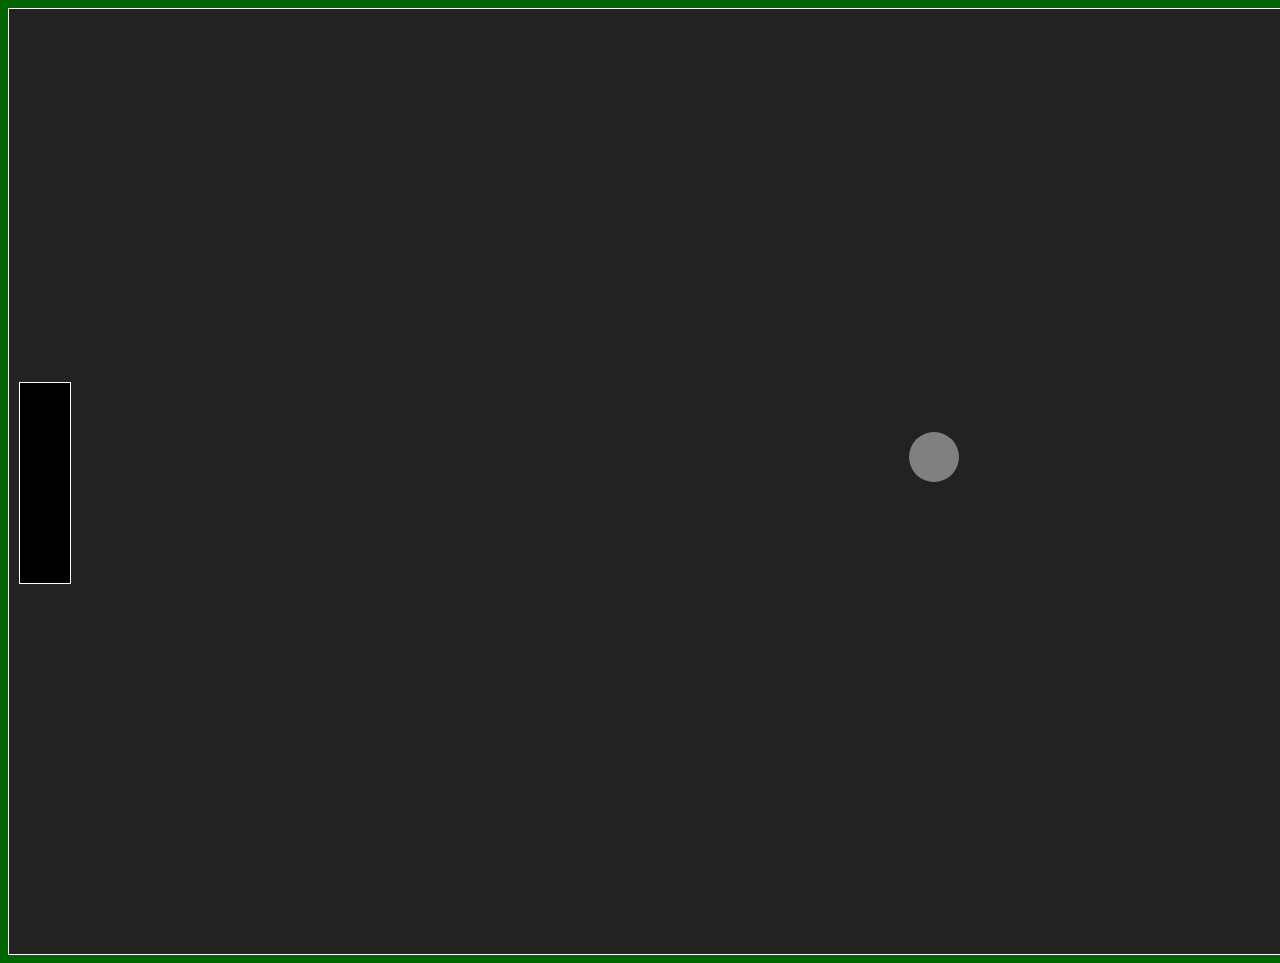
==== asd-projects/pong/index.html @ a3a59320 "added html and some css for pong - general layout mostly finished for the play screen" ====
<!DOCTYPE html>
<html>
  <head>
    <title>Title</title>
    <!-- Load CSS files -->
    <link rel="stylesheet" type="text/css" href="index.css">
    
    <!-- Load JavaScript files -->
    <script src="jquery.min.js"></script>
    <script src="index.js"></script>
  </head>
  
  <body>
    <div id='board'>
      <div id='leftPaddle'></div>
      <div id='rightPaddle'></div>
      <div id='ball'></div>
      <div id='p1Score'></div>
      <div id='p2Score'></div>
    </div>

  </body>
</html>
---- asd-projects/pong/index.css ----
body {
  background-color: darkgreen;
}

#board {
  width: 1900px;
  height: 945px;
  border: 1px solid white;
  background-color: rgb(34, 34, 34);
  position: relative;
}

#leftPaddle {
  background-color: rgb(0, 0, 0);
  border: 1px solid rgb(255, 255, 255);
  width: 50px;
  height: 200px;
  position: absolute;
  left: 10px;
  top: 372.5px;
}

#rightPaddle {
  background-color: rgb(255, 255, 255);
  border: 1px solid rgb(0, 0, 0);
  width: 50px;
  height: 200px;
  position: absolute;
  right: 10px;
  top: 372.5px;
}

#ball {
  background-color: rgb(128, 128, 128);
  border-radius: 50%;
  width: 50px;
  height: 50px;
  position: absolute;
  left: 900px;
  top: 422.5px;
}
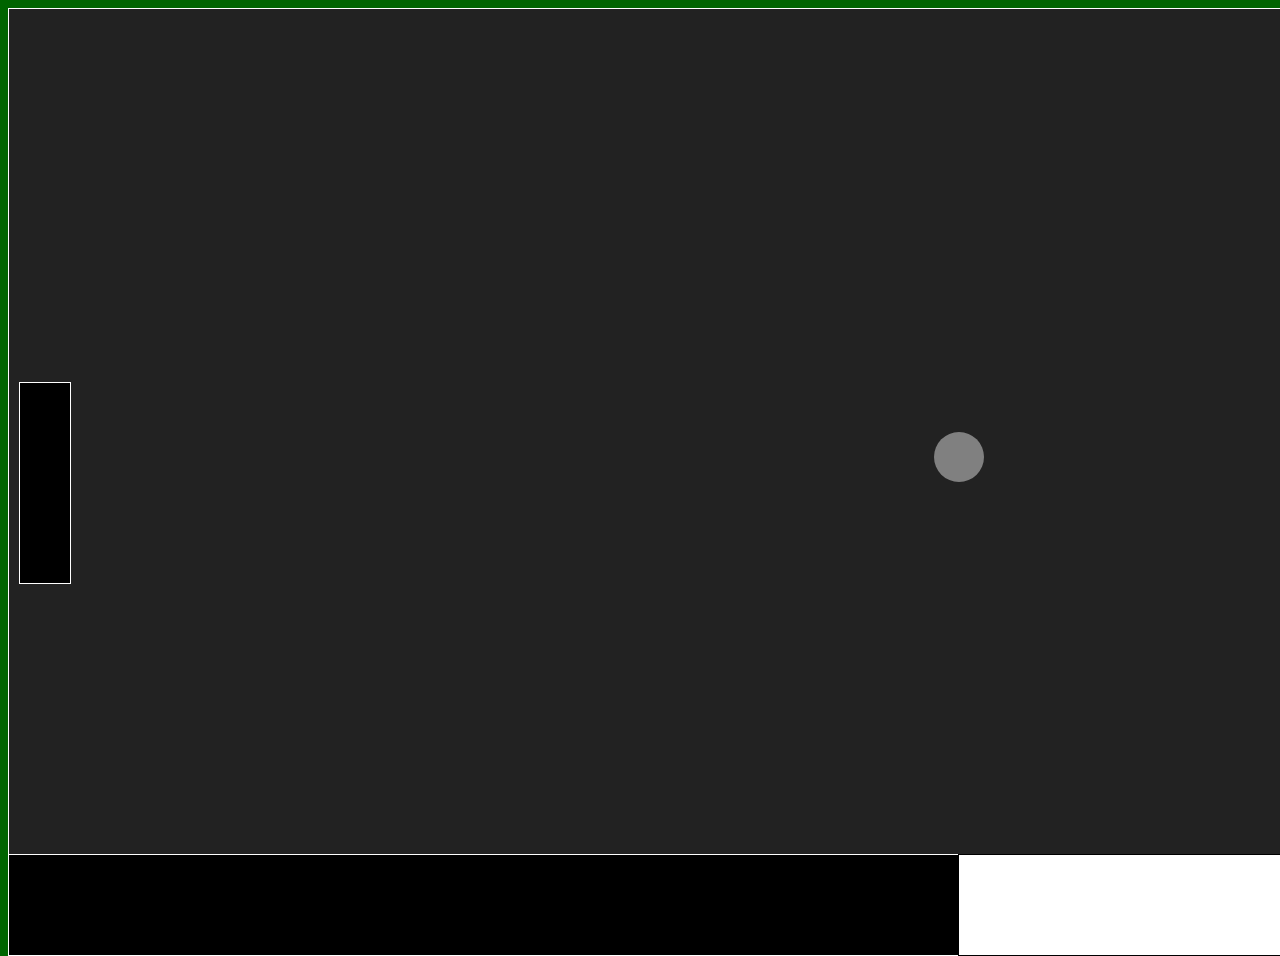
==== commit 5b6f2257: "finished css & factory functions, started handle functions" ====
--- a/asd-projects/pong/index.html
+++ b/asd-projects/pong/index.html
@@ -15,8 +15,8 @@
       <div id='leftPaddle'></div>
       <div id='rightPaddle'></div>
       <div id='ball'></div>
-      <div id='p1Score'></div>
-      <div id='p2Score'></div>
+      <div id='p1ScoreBox'></div>
+      <div id='p2ScoreBox'></div>
     </div>
 
   </body>
--- a/asd-projects/pong/index.css
+++ b/asd-projects/pong/index.css
@@ -5,7 +5,7 @@
 
 #board {
   width: 1900px;
-  height: 945px;
+  height: 845px;
   border: 1px solid white;
   background-color: rgb(34, 34, 34);
   position: relative;
@@ -37,7 +37,25 @@
   width: 50px;
   height: 50px;
   position: absolute;
-  left: 900px;
+  left: 925px;
   top: 422.5px;
 }
 
+#p1ScoreBox {
+  background-color: black;
+  border: 1px solid rgb(255, 255, 255);
+  width: 950px;
+  height: 100px;
+  position: absolute;
+  left: -1px;
+  bottom: -102px;
+}
+#p2ScoreBox {
+  background-color: white;
+  border: 1px solid rgb(0, 0, 0);
+  width: 950px;
+  height: 100px;
+  position: absolute;
+  right: -1px;
+  bottom: -102px;
+}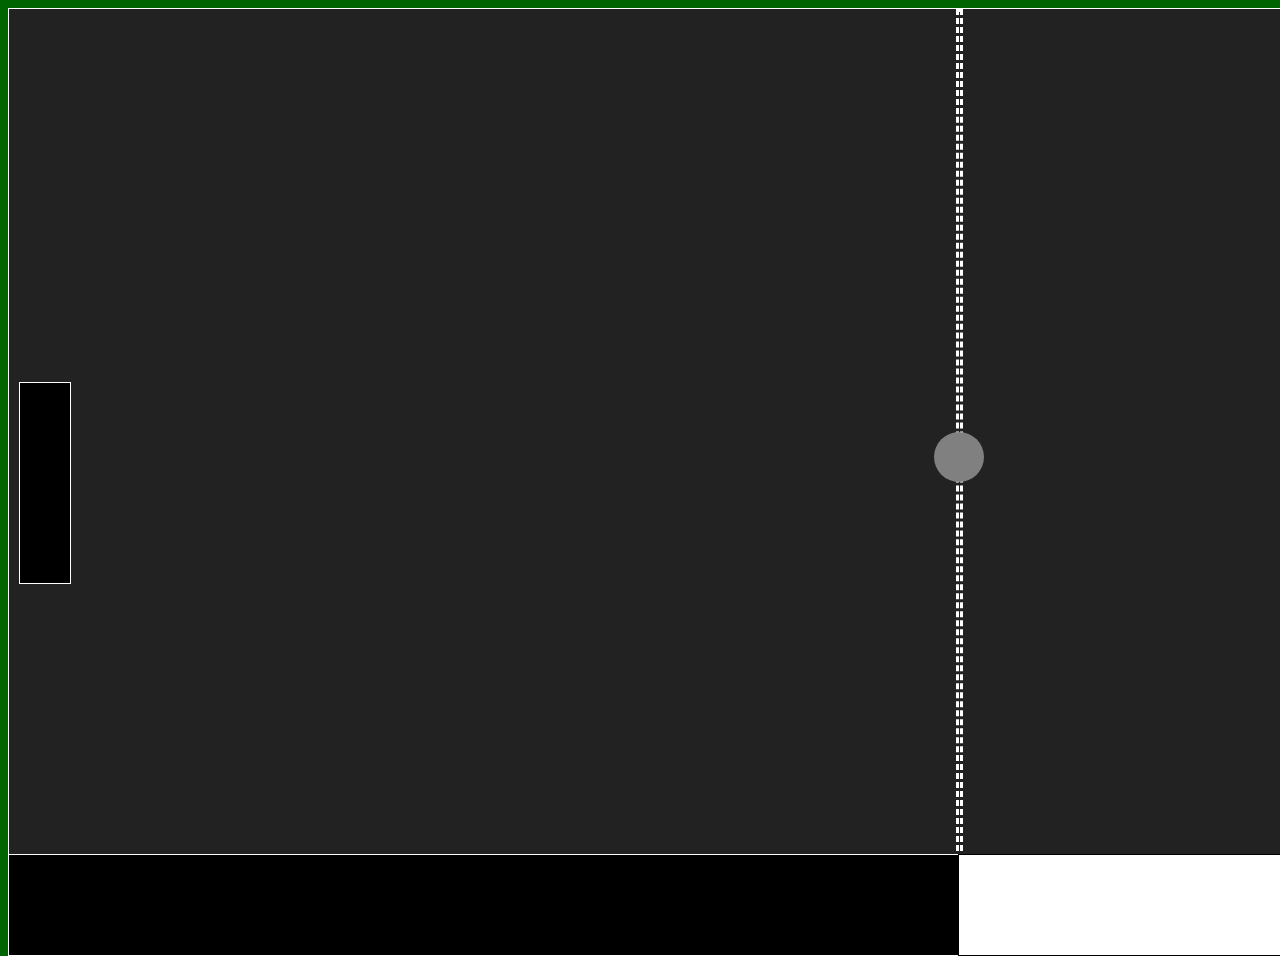
==== commit f563747d: "finished css for real this time, did newFrame & attached helper functions, added player and ball var" ====
--- a/asd-projects/pong/index.html
+++ b/asd-projects/pong/index.html
@@ -12,6 +12,7 @@
   
   <body>
     <div id='board'>
+      <div id='boardLine'></div>
       <div id='leftPaddle'></div>
       <div id='rightPaddle'></div>
       <div id='ball'></div>
--- a/asd-projects/pong/index.css
+++ b/asd-projects/pong/index.css
@@ -9,6 +9,14 @@
   border: 1px solid white;
   background-color: rgb(34, 34, 34);
   position: relative;
+}
+
+#boardLine {
+  width: 1px;
+  height: 845px;
+  border: 3px white dashed;
+  position: relative;
+  left: 947px; 
 }
 
 #leftPaddle {
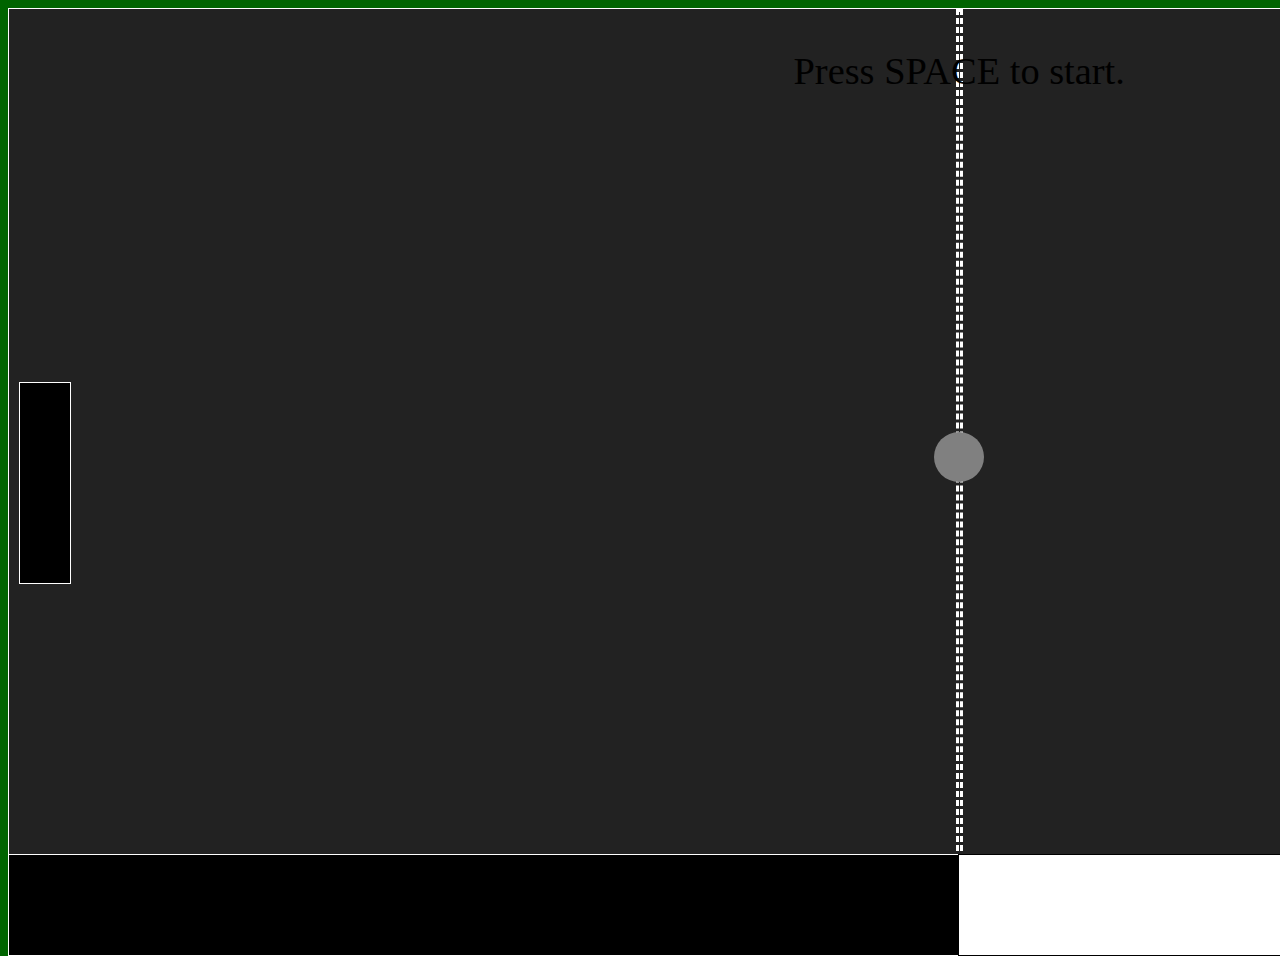
==== commit 2e5d06c4: "allowed ball to move when space is pressed. does not re-randomize if space pressed again. added star" ====
--- a/asd-projects/pong/index.html
+++ b/asd-projects/pong/index.html
@@ -1,7 +1,7 @@
 <!DOCTYPE html>
 <html>
   <head>
-    <title>Title</title>
+    <title>Pong but Sillier</title>
     <!-- Load CSS files -->
     <link rel="stylesheet" type="text/css" href="index.css">
     
@@ -18,6 +18,7 @@
       <div id='ball'></div>
       <div id='p1ScoreBox'></div>
       <div id='p2ScoreBox'></div>
+      <div id='startText'></div>
     </div>
 
   </body>
--- a/asd-projects/pong/index.css
+++ b/asd-projects/pong/index.css
@@ -35,7 +35,7 @@
   width: 50px;
   height: 200px;
   position: absolute;
-  right: 10px;
+  left: 1840px;
   top: 372.5px;
 }
 
@@ -66,4 +66,13 @@
   position: absolute;
   right: -1px;
   bottom: -102px;
+}
+#startText {
+  text-align: center;
+  margin: 30px 0 0 0;
+  font-size: 3vw;
+  color: black;
+  position: absolute;
+  left: 0px;
+  top: 10px;
 }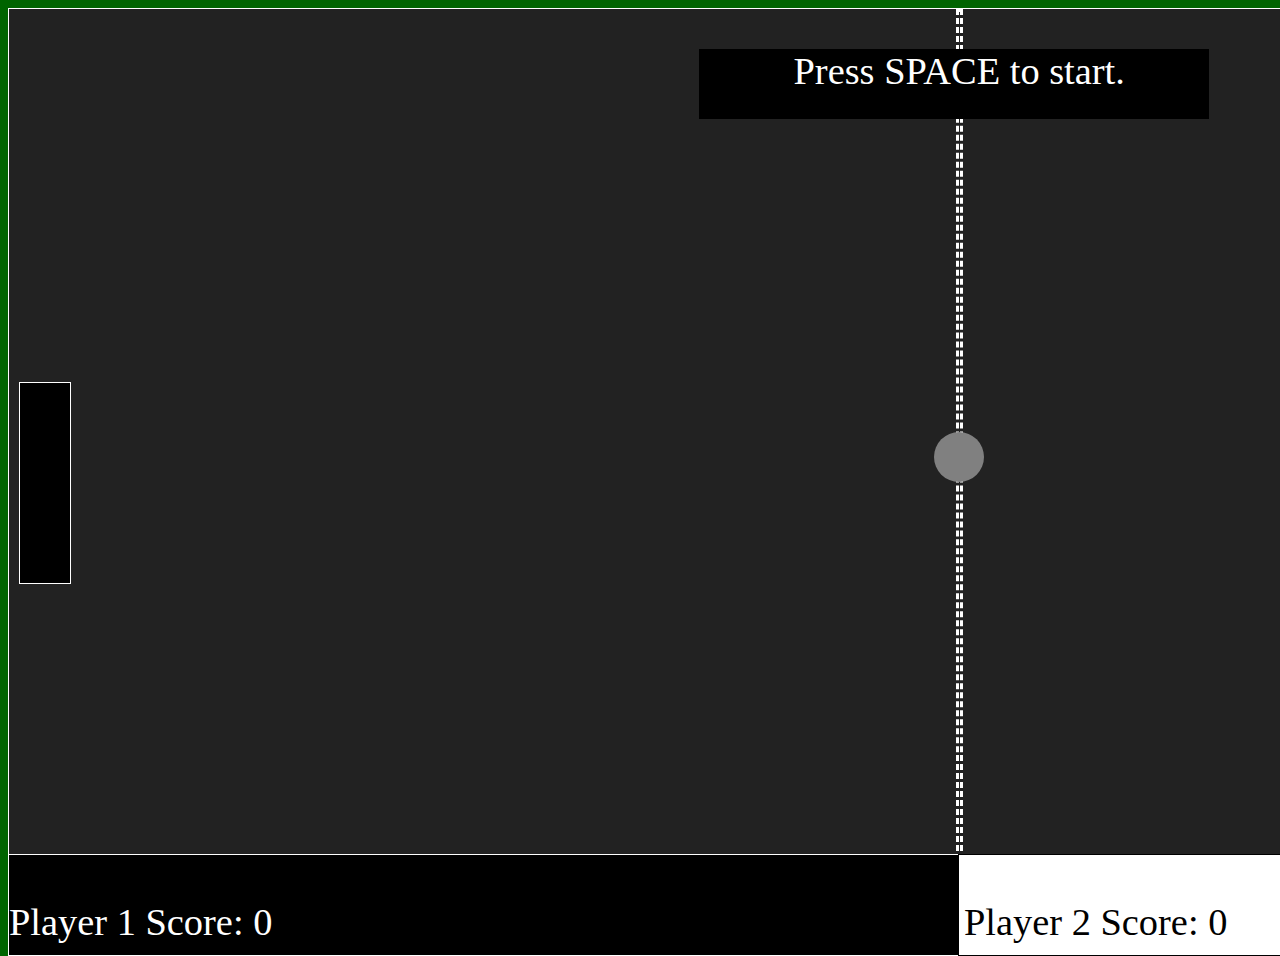
==== commit 0ea811a6: "ball bounded to border. ball teleports to center and pauses when x collides with border. does not ye" ====
--- a/asd-projects/pong/index.html
+++ b/asd-projects/pong/index.html
@@ -17,7 +17,10 @@
       <div id='rightPaddle'></div>
       <div id='ball'></div>
       <div id='p1ScoreBox'></div>
+      <div id='p1Score'></div>
       <div id='p2ScoreBox'></div>
+      <div id='p2Score'></div>
+      <div id='startTextBox'></div>
       <div id='startText'></div>
     </div>
 
--- a/asd-projects/pong/index.css
+++ b/asd-projects/pong/index.css
@@ -49,6 +49,15 @@
   top: 422.5px;
 }
 
+#p1Score {
+  text-align: center;
+  margin: 30px 0 0 0;
+  font-size: 3vw;
+  color: rgb(255, 255, 255);
+  position: absolute;
+  left: 0px;
+  bottom: -90px;
+}
 #p1ScoreBox {
   background-color: black;
   border: 1px solid rgb(255, 255, 255);
@@ -57,6 +66,16 @@
   position: absolute;
   left: -1px;
   bottom: -102px;
+}
+
+#p2Score {
+  text-align: center;
+  margin: 30px 0 0 0;
+  font-size: 3vw;
+  color: rgb(0, 0, 0);
+  position: absolute;
+  left: 955px;
+  bottom: -90px;
 }
 #p2ScoreBox {
   background-color: white;
@@ -67,11 +86,20 @@
   right: -1px;
   bottom: -102px;
 }
+
+#startTextBox {
+  background-color: rgb(0, 0, 0);
+  width: 510px;
+  height: 70px;
+  position: absolute;
+  left: 690px;
+  top: 40px;
+}
 #startText {
   text-align: center;
   margin: 30px 0 0 0;
   font-size: 3vw;
-  color: black;
+  color: rgb(255, 255, 255);
   position: absolute;
   left: 0px;
   top: 10px;
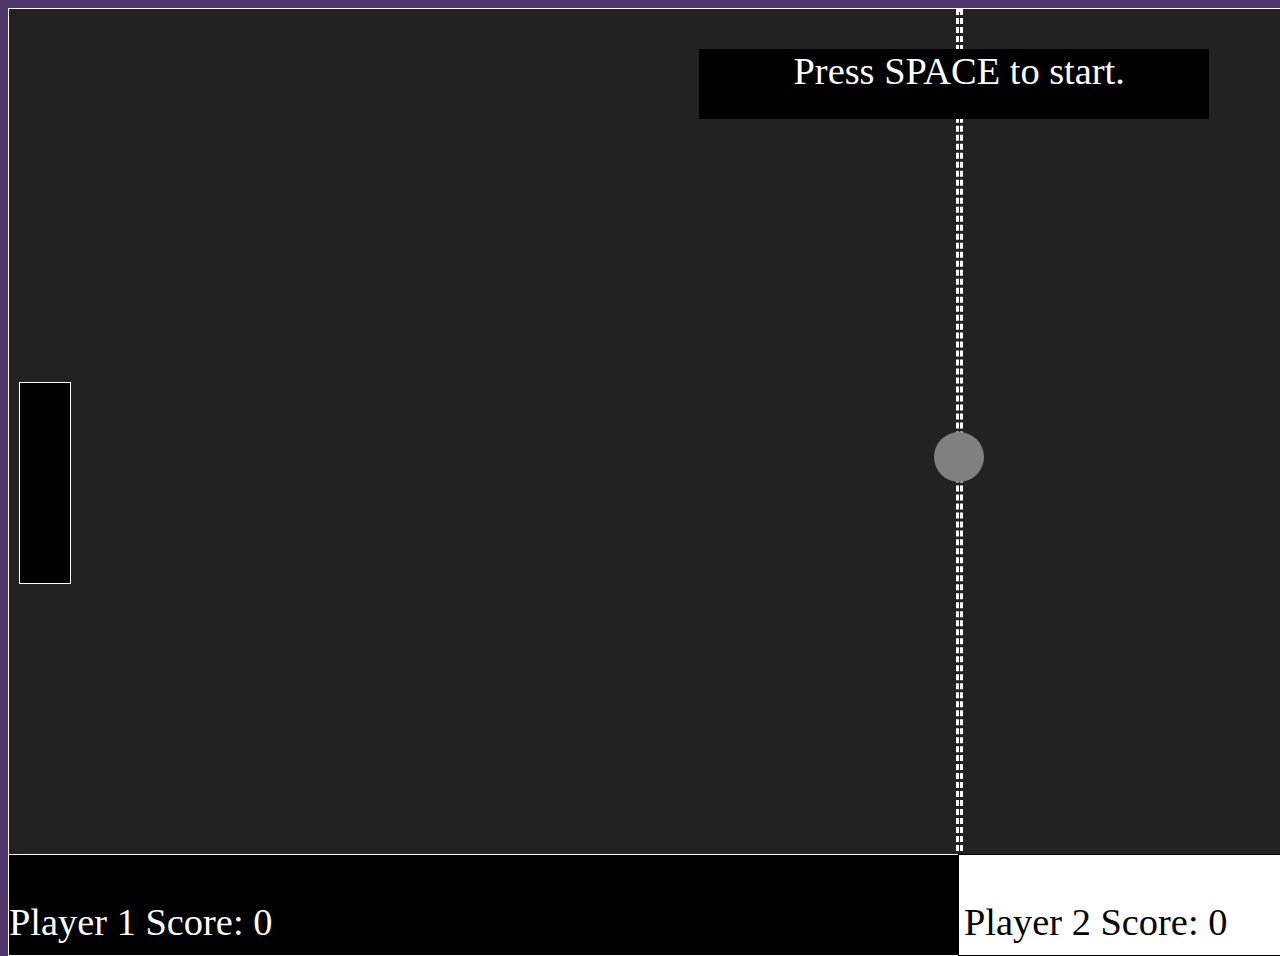
==== commit aac615d5: "VISUAL GLITCH FIXED" ====
--- a/asd-projects/pong/index.html
+++ b/asd-projects/pong/index.html
@@ -9,7 +9,6 @@
     <script src="jquery.min.js"></script>
     <script src="index.js"></script>
   </head>
-  
   <body>
     <div id='board'>
       <div id='boardLine'></div>
@@ -22,6 +21,8 @@
       <div id='p2Score'></div>
       <div id='startTextBox'></div>
       <div id='startText'></div>
+      <div id='endTextBox'></div>
+      <div id='endText'></div>
     </div>
 
   </body>
--- a/asd-projects/pong/index.css
+++ b/asd-projects/pong/index.css
@@ -1,6 +1,6 @@
 
 body {
-  background-color: darkgreen;
+  background-color: rgb(80, 53, 105);
 }
 
 #board {
@@ -21,7 +21,7 @@
 
 #leftPaddle {
   background-color: rgb(0, 0, 0);
-  border: 1px solid rgb(255, 255, 255);
+  border: 1px ridge rgb(255, 255, 255);
   width: 50px;
   height: 200px;
   position: absolute;
@@ -31,7 +31,7 @@
 
 #rightPaddle {
   background-color: rgb(255, 255, 255);
-  border: 1px solid rgb(0, 0, 0);
+  border: 1px ridge rgb(0, 0, 0);
   width: 50px;
   height: 200px;
   position: absolute;
